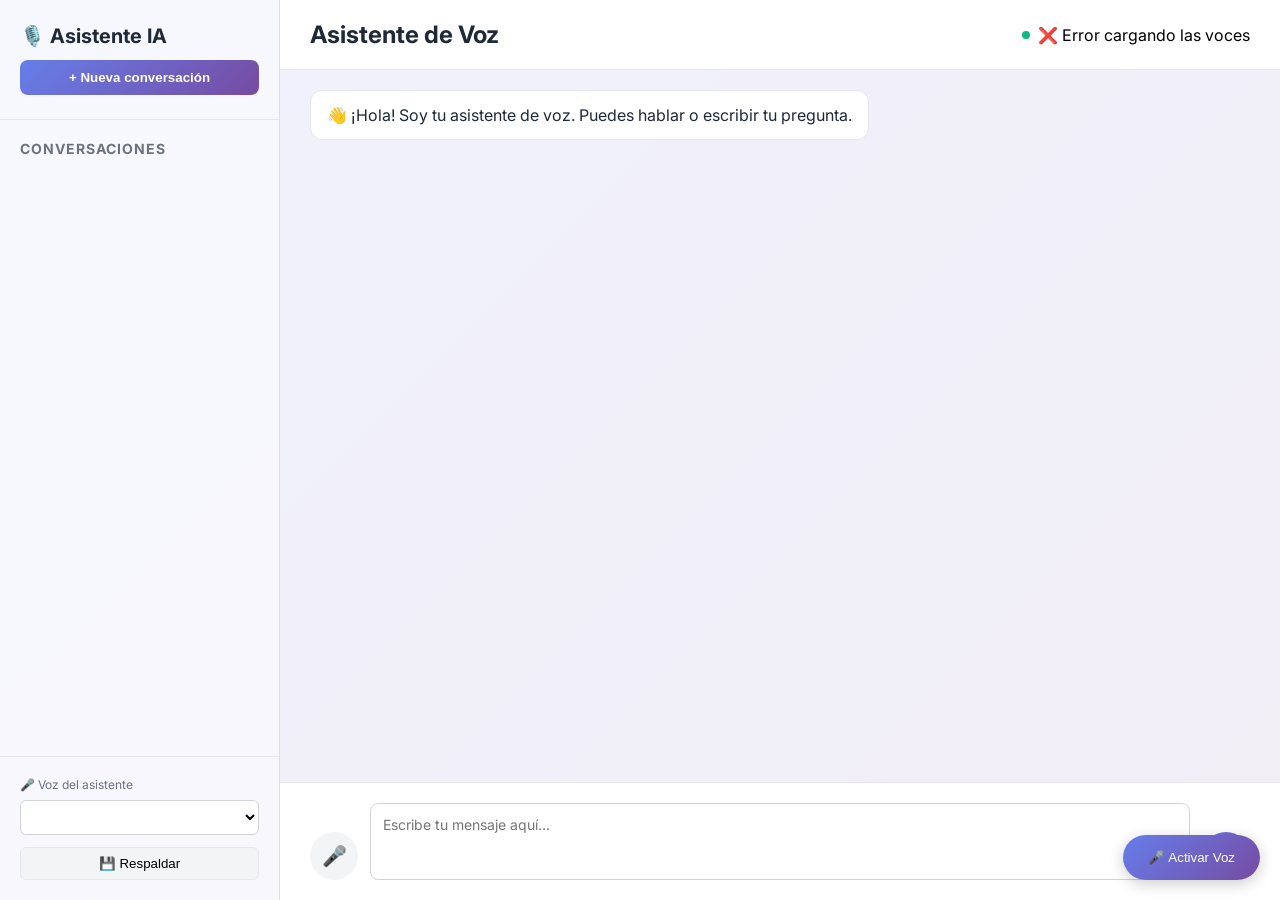
==== templates/index.html @ 2ead489c "primer commit" ====
<!DOCTYPE html>
<html lang="es">
<head>
    <meta charset="UTF-8">
    <meta name="viewport" content="width=device-width, initial-scale=1.0">
    <title>Asistente de Voz con IA</title>
    <link rel="stylesheet" href="/static/css/style.css">
    <link href="https://fonts.googleapis.com/css2?family=Inter:wght@400;500;600;700&display=swap" rel="stylesheet">
</head>
<body>
    <div class="container">
        <!-- Barra lateral -->
        <aside class="sidebar">
            <div class="sidebar-header">
                <h2>🎙️ Asistente IA</h2>
                <button id="newSessionBtn" class="btn-new">+ Nueva conversación</button>
            </div>
            
            <div class="sessions-list">
                <h3>Conversaciones</h3>
                <div id="sessionsContainer"></div>
            </div>
            
            <div class="sidebar-footer">
                <div class="voice-selector">
                    <label>🎤 Voz del asistente</label>
                    <select id="voiceSelect"></select>
                </div>
                <button id="backupBtn" class="btn-secondary">💾 Respaldar</button>
            </div>
        </aside>
        
        <!-- Área principal -->
        <main class="main-content">
            <div class="chat-header">
                <h1 id="sessionTitle">Asistente de Voz</h1>
                <div class="status">
                    <span class="status-dot"></span>
                    <span id="statusText">Listo</span>
                </div>
            </div>
            
            <div class="chat-messages" id="chatMessages">
                <div class="welcome-message">
                    <div class="message assistant">
                        <div class="message-content">
                            👋 ¡Hola! Soy tu asistente de voz. Puedes hablar o escribir tu pregunta.
                        </div>
                    </div>
                </div>
            </div>
            
            <div class="chat-input-area">
                <div class="input-controls">
                    <button id="voiceInputBtn" class="btn-voice">
                        🎤
                    </button>
                    <textarea id="textInput" placeholder="Escribe tu mensaje aquí..." rows="3"></textarea>
                    <button id="sendBtn" class="btn-send">
                        📤 Enviar
                    </button>
                </div>
                <div class="recording-indicator" id="recordingIndicator" style="display: none;">
                    <span class="recording-pulse"></span>
                    Grabando... Di algo
                </div>
            </div>
        </main>
    </div>
    
    <audio id="audioPlayer" style="display: none;"></audio>
    
    <script src="/static/js/app.js"></script>
</body>

<!-- Botón flotante para activar voz -->
<button id="voiceBtn" style="position: fixed; bottom: 20px; right: 20px; background: linear-gradient(135deg, #667eea 0%, #764ba2 100%); color: white; border: none; border-radius: 50px; padding: 15px 25px; cursor: pointer; z-index: 1000; box-shadow: 0 4px 15px rgba(0,0,0,0.2);">
    🎤 Activar Voz
</button>

<div id="voiceModal" style="display: none; position: fixed; bottom: 100px; right: 20px; width: 350px; background: white; border-radius: 15px; box-shadow: 0 10px 40px rgba(0,0,0,0.2); z-index: 1001; overflow: hidden;">
    <div style="background: linear-gradient(135deg, #667eea 0%, #764ba2 100%); color: white; padding: 15px;">
        <strong>🎙️ Control por Voz</strong>
        <button id="closeVoice" style="float: right; background: none; border: none; color: white; cursor: pointer;">✕</button>
    </div>
    <div style="padding: 15px;">
        <div id="voiceStatus" style="text-align: center; padding: 10px;">
            <div id="voiceLed" style="width: 20px; height: 20px; border-radius: 50%; background: #ccc; margin: 0 auto 10px;"></div>
            <span id="voiceText">Inactivo</span>
        </div>
        <div id="voiceMessages" style="height: 200px; overflow-y: auto; font-size: 0.9rem; margin: 10px 0;"></div>
        <button id="toggleVoice" style="width: 100%; padding: 10px; background: #667eea; color: white; border: none; border-radius: 8px; cursor: pointer;">▶️ Iniciar</button>
    </div>
</div>

<script src="https://cdn.socket.io/4.5.4/socket.io.min.js"></script>
<script>
// Script para el control por voz
let socket = null;
let mediaRecorder = null;
let isListening = false;
let audioChunks = [];

const voiceBtn = document.getElementById('voiceBtn');
const voiceModal = document.getElementById('voiceModal');
const closeVoice = document.getElementById('closeVoice');
const toggleVoice = document.getElementById('toggleVoice');
const voiceLed = document.getElementById('voiceLed');
const voiceText = document.getElementById('voiceText');
const voiceMessages = document.getElementById('voiceMessages');

voiceBtn.onclick = () => {
    voiceModal.style.display = voiceModal.style.display === 'none' ? 'block' : 'none';
    if (!socket && voiceModal.style.display === 'block') {
        connectSocket();
    }
};

closeVoice.onclick = () => voiceModal.style.display = 'none';

function connectSocket() {
    socket = io();
    
    socket.on('connect', () => {
        addVoiceMessage('✅ Conectado al servidor de voz');
    });
    
    socket.on('transcripcion', (data) => {
        addVoiceMessage(`🗣️ Tú: ${data.texto}`);
    });
    
    socket.on('respuesta_voz', (data) => {
        addVoiceMessage(`🤖 Asistente: ${data.texto}`);
        speakResponse(data.texto);
    });
    
    socket.on('estado', (data) => {
        voiceText.innerText = data.mensaje;
        voiceLed.style.background = data.escuchando ? '#00ff00' : '#ccc';
        if (data.escuchando) {
            voiceLed.style.animation = 'pulse 1s infinite';
        } else {
            voiceLed.style.animation = 'none';
        }
    });
}

async function startVoice() {
    try {
        const stream = await navigator.mediaDevices.getUserMedia({ audio: true });
        mediaRecorder = new MediaRecorder(stream);
        
        mediaRecorder.ondataavailable = (event) => {
            if (event.data.size > 0) {
                audioChunks.push(event.data);
            }
        };
        
        mediaRecorder.onstop = () => {
            if (audioChunks.length > 0) {
                const audioBlob = new Blob(audioChunks, { type: 'audio/webm' });
                sendAudioToServer(audioBlob);
                audioChunks = [];
            }
        };
        
        let silenceTimeout;
        let isSpeaking = false;
        let lastSoundTime = Date.now();
        
        // Analizar volumen para detectar cuando hablas
        const audioContext = new AudioContext();
        const source = audioContext.createMediaStreamSource(stream);
        const processor = audioContext.createScriptProcessor(2048, 1, 1);
        
        source.connect(processor);
        processor.connect(audioContext.destination);
        
        processor.onaudioprocess = (event) => {
            if (!isListening) return;
            
            const inputBuffer = event.inputBuffer.getChannelData(0);
            let volume = 0;
            for (let i = 0; i < inputBuffer.length; i++) {
                volume += Math.abs(inputBuffer[i]);
            }
            volume = volume / inputBuffer.length;
            
            if (volume > 0.02) {
                lastSoundTime = Date.now();
                if (!isSpeaking) {
                    isSpeaking = true;
                    mediaRecorder.start(100);
                    voiceLed.style.background = '#ff4444';
                }
            } else if (isSpeaking && (Date.now() - lastSoundTime) > 1500) {
                isSpeaking = false;
                mediaRecorder.stop();
                voiceLed.style.background = '#00ff00';
            }
        };
        
        isListening = true;
        socket.emit('start_conversacion');
        toggleVoice.innerText = '⏹️ Detener';
        addVoiceMessage('🎤 Escuchando... Habla libremente');
        
    } catch (error) {
        console.error('Error:', error);
        addVoiceMessage('❌ Error al acceder al micrófono');
    }
}

function stopVoice() {
    if (mediaRecorder && mediaRecorder.state === 'recording') {
        mediaRecorder.stop();
    }
    isListening = false;
    socket.emit('stop_conversacion');
    toggleVoice.innerText = '▶️ Iniciar';
    addVoiceMessage('🔇 Escucha detenida');
}

function sendAudioToServer(audioBlob) {
    const reader = new FileReader();
    reader.onloadend = () => {
        const base64Audio = reader.result.split(',')[1];
        socket.emit('audio_chunk', { audio: base64Audio });
    };
    reader.readAsDataURL(audioBlob);
}

function speakResponse(text) {
    if ('speechSynthesis' in window) {
        const utterance = new SpeechSynthesisUtterance(text);
        utterance.lang = 'es-ES';
        window.speechSynthesis.cancel();
        window.speechSynthesis.speak(utterance);
    }
}

function addVoiceMessage(msg) {
    const div = document.createElement('div');
    div.style.padding = '5px';
    div.style.borderBottom = '1px solid #eee';
    div.style.fontSize = '0.85rem';
    div.innerText = msg;
    voiceMessages.appendChild(div);
    voiceMessages.scrollTop = voiceMessages.scrollHeight;
    setTimeout(() => {
        if (voiceMessages.children.length > 20) {
            voiceMessages.removeChild(voiceMessages.children[0]);
        }
    }, 100);
}

toggleVoice.onclick = () => {
    if (!isListening) {
        startVoice();
    } else {
        stopVoice();
    }
};

// Agregar animación CSS
const style = document.createElement('style');
style.textContent = `
    @keyframes pulse {
        0%, 100% { opacity: 1; transform: scale(1); }
        50% { opacity: 0.5; transform: scale(1.1); }
    }
`;
document.head.appendChild(style);
</script>

</html>
---- static/css/style.css ----
* {
    margin: 0;
    padding: 0;
    box-sizing: border-box;
}

body {
    font-family: 'Inter', sans-serif;
    background: linear-gradient(135deg, #667eea 0%, #764ba2 100%);
    height: 100vh;
    overflow: hidden;
}

.container {
    display: flex;
    height: 100vh;
}

/* Sidebar */
.sidebar {
    width: 280px;
    background: rgba(255, 255, 255, 0.95);
    backdrop-filter: blur(10px);
    display: flex;
    flex-direction: column;
    border-right: 1px solid rgba(0, 0, 0, 0.1);
}

.sidebar-header {
    padding: 24px 20px;
    border-bottom: 1px solid #e5e7eb;
}

.sidebar-header h2 {
    font-size: 20px;
    margin-bottom: 12px;
    color: #1f2937;
}

.btn-new {
    width: 100%;
    padding: 10px;
    background: linear-gradient(135deg, #667eea 0%, #764ba2 100%);
    color: white;
    border: none;
    border-radius: 8px;
    cursor: pointer;
    font-weight: 600;
    transition: transform 0.2s;
}

.btn-new:hover {
    transform: translateY(-2px);
}

.sessions-list {
    flex: 1;
    padding: 20px;
    overflow-y: auto;
}

.sessions-list h3 {
    font-size: 14px;
    color: #6b7280;
    margin-bottom: 12px;
    text-transform: uppercase;
    letter-spacing: 1px;
}

.session-item {
    padding: 12px;
    margin-bottom: 8px;
    background: #f9fafb;
    border-radius: 8px;
    cursor: pointer;
    transition: all 0.2s;
}

.session-item:hover {
    background: #e5e7eb;
    transform: translateX(4px);
}

.session-item.active {
    background: linear-gradient(135deg, #667eea 0%, #764ba2 100%);
    color: white;
}

.session-name {
    font-weight: 600;
    margin-bottom: 4px;
}

.session-info {
    font-size: 12px;
    opacity: 0.7;
}

.sidebar-footer {
    padding: 20px;
    border-top: 1px solid #e5e7eb;
}

.voice-selector {
    margin-bottom: 12px;
}

.voice-selector label {
    display: block;
    font-size: 12px;
    color: #6b7280;
    margin-bottom: 8px;
}

.voice-selector select {
    width: 100%;
    padding: 8px;
    border: 1px solid #d1d5db;
    border-radius: 6px;
    background: white;
}

.btn-secondary {
    width: 100%;
    padding: 8px;
    background: #f3f4f6;
    border: 1px solid #e5e7eb;
    border-radius: 6px;
    cursor: pointer;
    transition: all 0.2s;
}

.btn-secondary:hover {
    background: #e5e7eb;
}

/* Main content */
.main-content {
    flex: 1;
    display: flex;
    flex-direction: column;
    background: rgba(255, 255, 255, 0.9);
}

.chat-header {
    padding: 20px 30px;
    background: white;
    border-bottom: 1px solid #e5e7eb;
    display: flex;
    justify-content: space-between;
    align-items: center;
}

.chat-header h1 {
    font-size: 24px;
    color: #1f2937;
}

.status {
    display: flex;
    align-items: center;
    gap: 8px;
}

.status-dot {
    width: 8px;
    height: 8px;
    border-radius: 50%;
    background: #10b981;
    animation: pulse 2s infinite;
}

@keyframes pulse {
    0% { opacity: 1; }
    50% { opacity: 0.5; }
    100% { opacity: 1; }
}

.chat-messages {
    flex: 1;
    overflow-y: auto;
    padding: 20px 30px;
}

.message {
    margin-bottom: 20px;
    display: flex;
    animation: slideIn 0.3s ease;
}

@keyframes slideIn {
    from {
        opacity: 0;
        transform: translateY(20px);
    }
    to {
        opacity: 1;
        transform: translateY(0);
    }
}

.message.user {
    justify-content: flex-end;
}

.message.user .message-content {
    background: linear-gradient(135deg, #667eea 0%, #764ba2 100%);
    color: white;
}

.message.assistant .message-content {
    background: white;
    border: 1px solid #e5e7eb;
    color: #1f2937;
}

.message-content {
    max-width: 70%;
    padding: 12px 16px;
    border-radius: 12px;
    word-wrap: break-word;
    line-height: 1.5;
}

.welcome-message {
    text-align: center;
    color: #6b7280;
}

.chat-input-area {
    padding: 20px 30px;
    background: white;
    border-top: 1px solid #e5e7eb;
}

.input-controls {
    display: flex;
    gap: 12px;
    align-items: flex-end;
}

#textInput {
    flex: 1;
    padding: 12px;
    border: 1px solid #d1d5db;
    border-radius: 8px;
    font-family: inherit;
    resize: none;
    font-size: 14px;
}

#textInput:focus {
    outline: none;
    border-color: #667eea;
}

.btn-voice, .btn-send {
    width: 48px;
    height: 48px;
    border: none;
    border-radius: 50%;
    cursor: pointer;
    font-size: 20px;
    transition: all 0.2s;
}

.btn-voice {
    background: #f3f4f6;
    color: #4b5563;
}

.btn-voice:hover {
    background: #e5e7eb;
    transform: scale(1.05);
}

.btn-voice.recording {
    background: #ef4444;
    color: white;
    animation: shake 0.5s infinite;
}

@keyframes shake {
    0%, 100% { transform: scale(1); }
    50% { transform: scale(1.1); }
}

.btn-send {
    background: linear-gradient(135deg, #667eea 0%, #764ba2 100%);
    color: white;
}

.btn-send:hover {
    transform: scale(1.05);
}

.recording-indicator {
    margin-top: 12px;
    padding: 8px;
    background: #fee2e2;
    border-radius: 8px;
    text-align: center;
    color: #dc2626;
    font-size: 14px;
    display: flex;
    align-items: center;
    justify-content: center;
    gap: 8px;
}

.recording-pulse {
    width: 12px;
    height: 12px;
    border-radius: 50%;
    background: #dc2626;
    animation: pulse 1s infinite;
}

/* Scrollbar */
::-webkit-scrollbar {
    width: 8px;
}

::-webkit-scrollbar-track {
    background: #f1f1f1;
}

::-webkit-scrollbar-thumb {
    background: #888;
    border-radius: 4px;
}

::-webkit-scrollbar-thumb:hover {
    background: #555;
}
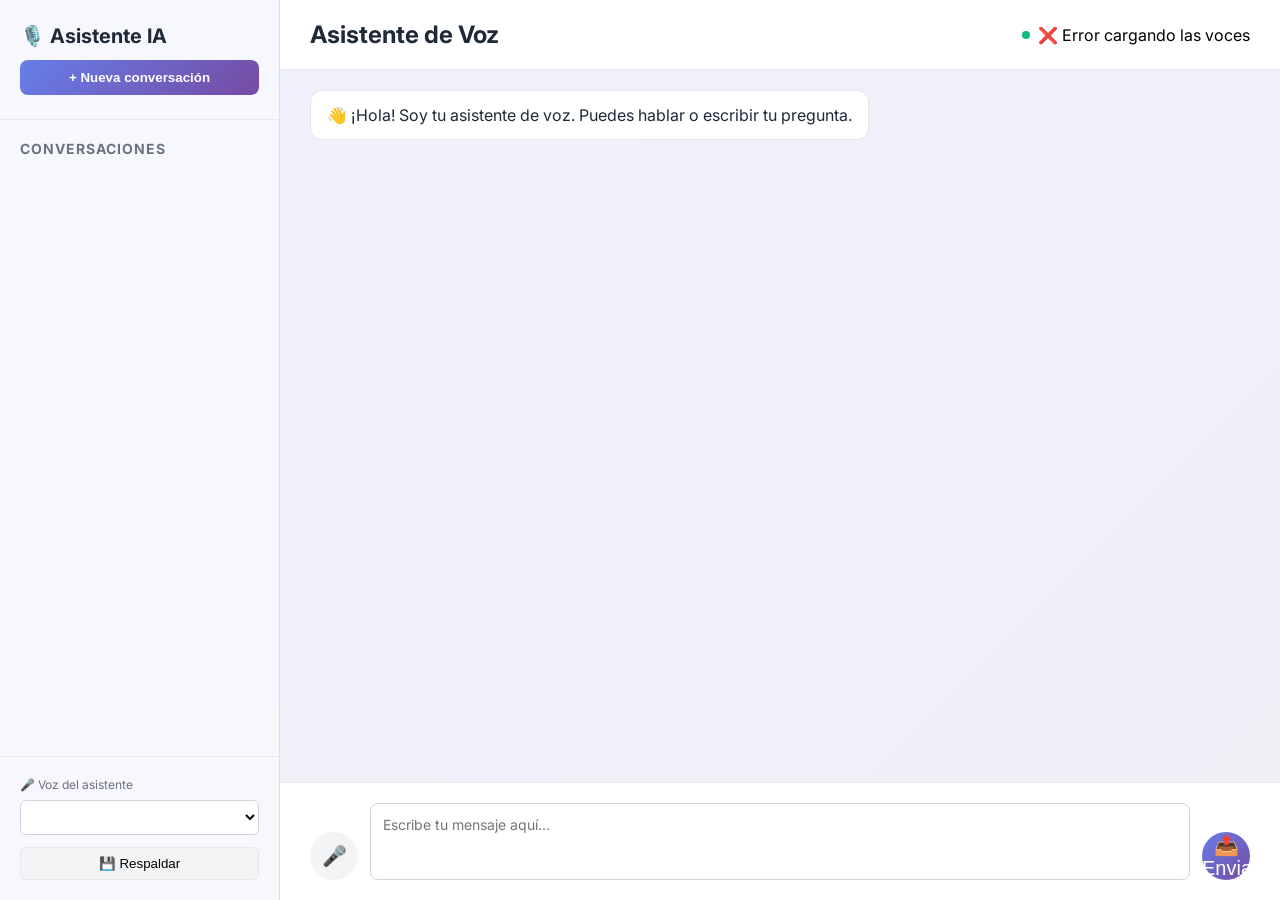
==== commit 5a6c1d5d: "se deja version funcional" ====
--- a/templates/index.html
+++ b/templates/index.html
@@ -73,10 +73,6 @@
     <script src="/static/js/app.js"></script>
 </body>
 
-<!-- Botón flotante para activar voz -->
-<button id="voiceBtn" style="position: fixed; bottom: 20px; right: 20px; background: linear-gradient(135deg, #667eea 0%, #764ba2 100%); color: white; border: none; border-radius: 50px; padding: 15px 25px; cursor: pointer; z-index: 1000; box-shadow: 0 4px 15px rgba(0,0,0,0.2);">
-    🎤 Activar Voz
-</button>
 
 <div id="voiceModal" style="display: none; position: fixed; bottom: 100px; right: 20px; width: 350px; background: white; border-radius: 15px; box-shadow: 0 10px 40px rgba(0,0,0,0.2); z-index: 1001; overflow: hidden;">
     <div style="background: linear-gradient(135deg, #667eea 0%, #764ba2 100%); color: white; padding: 15px;">
@@ -273,4 +269,116 @@
 document.head.appendChild(style);
 </script>
 
+<script>
+    // ============ CÓDIGO EXISTENTE ============
+    // (Mantén todo tu código JavaScript actual)
+    
+    // ============ NUEVO CÓDIGO PARA LLAMADA ============
+    let llamadaActiva = false;
+    let intervaloEscucha = null;
+    let mediaRecorderGlobal = null;
+    let streamGlobal = null;
+    
+    // Event listeners para los nuevos botones
+    document.getElementById('llamadaBtn').addEventListener('click', iniciarLlamada);
+    document.getElementById('detenerLlamadaBtn').addEventListener('click', detenerLlamada);
+    
+    async function iniciarLlamada() {
+        llamadaActiva = true;
+        document.getElementById('llamadaBtn').style.display = 'none';
+        document.getElementById('detenerLlamadaBtn').style.display = 'inline-block';
+        document.getElementById('estadoLlamada').style.display = 'block';
+        
+        agregarMensaje("IA", "🟢 Llamada iniciada. Puedes hablar, te escucharé automáticamente.");
+        
+        // Iniciar escucha periódica
+        intervaloEscucha = setInterval(escucharYResponder, 4000);
+    }
+    
+    function detenerLlamada() {
+        llamadaActiva = false;
+        if (intervaloEscucha) clearInterval(intervaloEscucha);
+        
+        if (mediaRecorderGlobal && mediaRecorderGlobal.state === 'recording') {
+            mediaRecorderGlobal.stop();
+        }
+        if (streamGlobal) {
+            streamGlobal.getTracks().forEach(track => track.stop());
+        }
+        
+        document.getElementById('llamadaBtn').style.display = 'inline-block';
+        document.getElementById('detenerLlamadaBtn').style.display = 'none';
+        document.getElementById('estadoLlamada').style.display = 'none';
+        
+        agregarMensaje("IA", "🔴 Llamada finalizada.");
+    }
+    
+    async function escucharYResponder() {
+        if (!llamadaActiva) return;
+        
+        try {
+            // Grabar audio por 3 segundos
+            const audioBlob = await grabarAudioSimple(3000);
+            
+            if (audioBlob) {
+                // Transcribir
+                const formData = new FormData();
+                formData.append('audio', audioBlob, 'audio.wav');
+                
+                const transcripcionResp = await fetch('/transcribir', {
+                    method: 'POST',
+                    body: formData
+                });
+                const transcripcionData = await transcripcionResp.json();
+                const texto = transcripcionData.texto;
+                
+                if (texto && texto.trim().length > 0 && texto !== "No se detectó voz") {
+                    agregarMensaje("Tú", texto);
+                    
+                    // Obtener respuesta de IA
+                    const respuestaResp = await fetch('/preguntar', {
+                        method: 'POST',
+                        headers: {'Content-Type': 'application/json'},
+                        body: JSON.stringify({pregunta: texto})
+                    });
+                    const respuestaData = await respuestaResp.json();
+                    
+                    agregarMensaje("IA", respuestaData.respuesta);
+                    
+                    // Opcional: Text-to-Speech
+                    if ('speechSynthesis' in window) {
+                        const utterance = new SpeechSynthesisUtterance(respuestaData.respuesta);
+                        utterance.lang = 'es-ES';
+                        speechSynthesis.speak(utterance);
+                    }
+                }
+            }
+        } catch (error) {
+            console.error('Error en llamada:', error);
+        }
+    }
+    
+    async function grabarAudioSimple(duracionMs) {
+        const stream = await navigator.mediaDevices.getUserMedia({ audio: true });
+        streamGlobal = stream;
+        
+        const mediaRecorder = new MediaRecorder(stream);
+        mediaRecorderGlobal = mediaRecorder;
+        const chunks = [];
+        
+        mediaRecorder.ondataavailable = (e) => chunks.push(e.data);
+        mediaRecorder.start();
+        
+        await new Promise(resolve => setTimeout(resolve, duracionMs));
+        mediaRecorder.stop();
+        
+        return new Promise((resolve) => {
+            mediaRecorder.onstop = () => {
+                const blob = new Blob(chunks, { type: 'audio/webm' });
+                resolve(blob);
+            };
+        });
+    }
+</script>
+
 </html>
--- a/static/css/style.css
+++ b/static/css/style.css
@@ -332,4 +332,5 @@
 
 ::-webkit-scrollbar-thumb:hover {
     background: #555;
-}+}
+
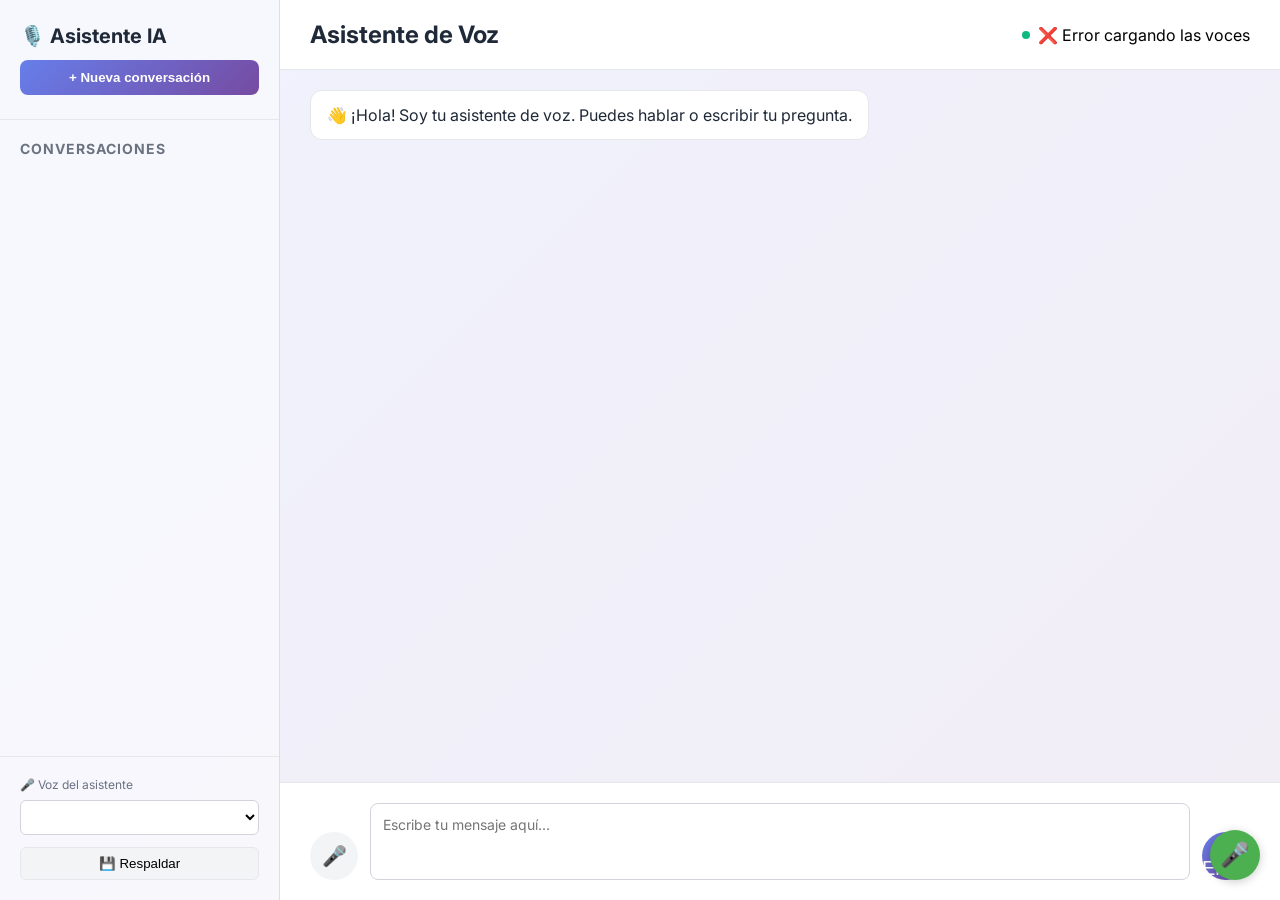
==== commit 6f503397: "nuevo boton call online" ====
--- a/templates/index.html
+++ b/templates/index.html
@@ -71,6 +71,36 @@
     <audio id="audioPlayer" style="display: none;"></audio>
     
     <script src="/static/js/app.js"></script>
+
+<!-- Botón flotante para modo conversación (no modifica tu diseño existente) -->
+<button id="btnModoVoz" style="position: fixed; bottom: 20px; right: 20px; width: 50px; height: 50px; border-radius: 50%; background: #4CAF50; color: white; border: none; cursor: pointer; font-size: 24px; z-index: 9999; box-shadow: 0 2px 10px rgba(0,0,0,0.2);">
+    🎤
+</button>
+
+<script src="{{ url_for('static', filename='voice_controller.js') }}"></script>
+<script>
+    let modoVozActivo = false;
+    const btnVoz = document.getElementById('btnModoVoz');
+    
+    btnVoz.addEventListener('click', () => {
+        if (!modoVozActivo) {
+            iniciarConversacionFluida();
+            modoVozActivo = true;
+            btnVoz.style.background = '#f44336';
+            btnVoz.style.transform = 'scale(1.1)';
+        } else {
+            detenerConversacionFluida();
+            modoVozActivo = false;
+            btnVoz.style.background = '#4CAF50';
+            btnVoz.style.transform = 'scale(1)';
+        }
+        
+        setTimeout(() => {
+            btnVoz.style.transform = 'scale(1)';
+        }, 200);
+    });
+</script>
+    
 </body>
 
 
